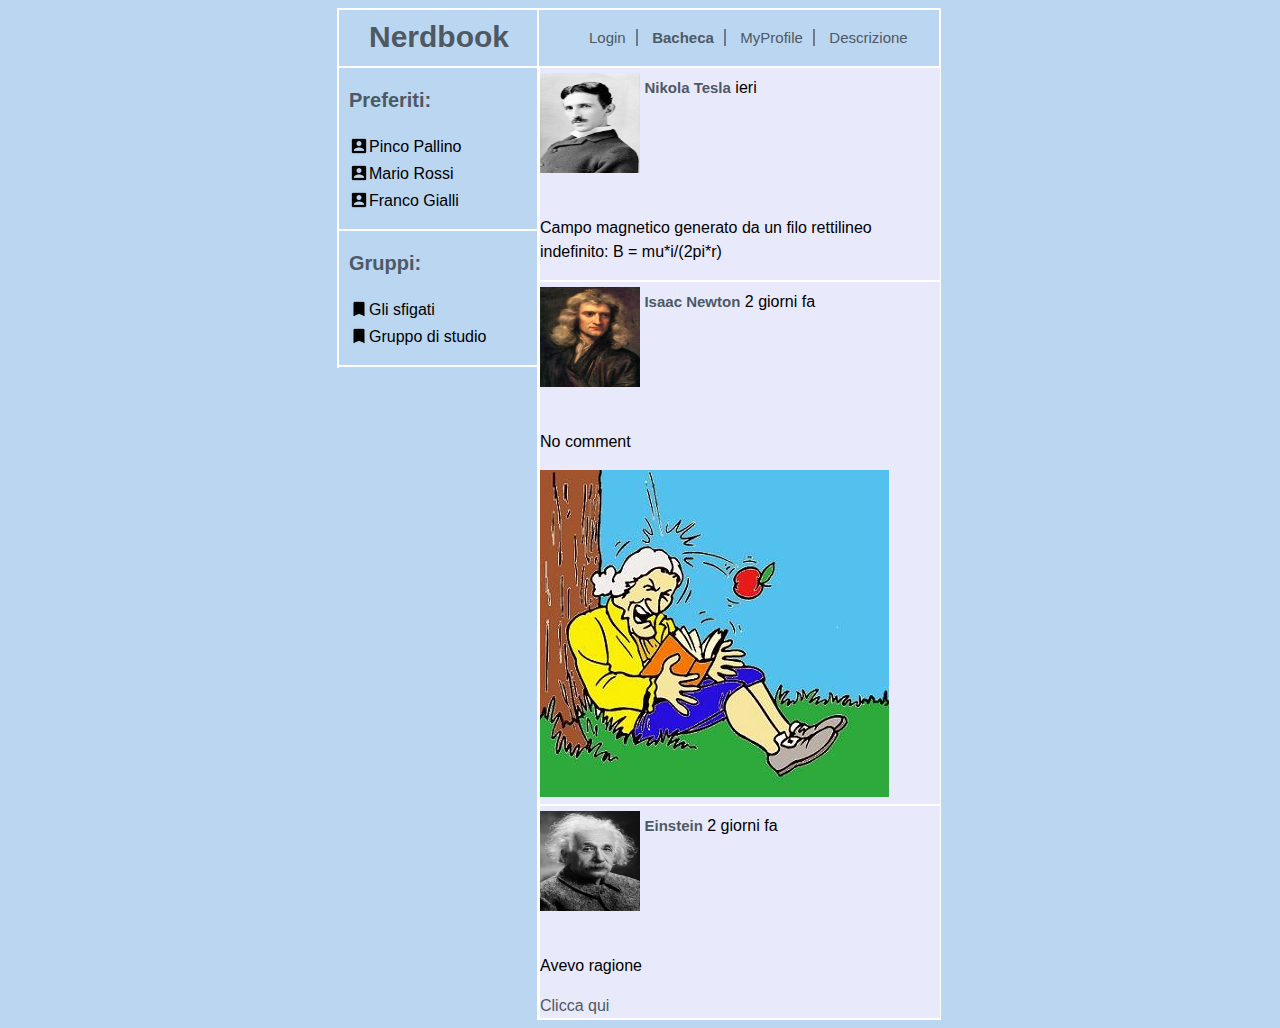
==== web/M2/bacheca.html @ 181e697b "Commit m2" ====
<!DOCTYPE html>
<html>
    <head>
       <title>NerdBook: Bacheca</title>
        <meta charset="UTF-8">
        <meta name="viewport" content="width=device-width, initial-scale=1.0">
        <meta name="author" content="Luigi Serreli">
        <meta name="keywords" content="Book">
        <link rel="stylesheet" type="text/css" href="style.css" media="screen">
    </head>
    <body>
        <div id="divBody">
            <header>
                <nav>
                    <div id="headtitle">
                        <span id="navtitle">Nerdbook</span>
                    </div>
                    <div id="linklist">
                      <ol>
                    <li><a href="login.html">Login</a></li>
                    <li class="active"><a href="bacheca.html">Bacheca</a></li>
                    <li><a href="profilo.html">MyProfile</a></li>
                    <li><a href="descrizione.html">Descrizione</a></li>
                </ol>  
                    </div>
                </nav>
            </header>
            <div id="clear"></div>
           <div id="sidebar1">
               <div id="favorite">
                   <h3>Preferiti:</h3>
                   <ol>
                       <li><div class="icon">Pinco Pallino</div></li>
                       <li><div class="icon">Mario Rossi</div></li>
                       <li><div class="icon">Franco Gialli</div></li>
               </ol>
               </div>
               <div id="groups">
                   <h3>Gruppi:</h3>
                   <ol>
                       <li><div class="icon">Gli sfigati</div></li>
                       <li><div class="icon">Gruppo di studio</div></li>
                   </ol>
               </div>
            </div>
             <div id="content">
                 <div class="posted">
                    <div class="profile">
                        <div class="profileimg">
                            <img src="img/Tesla.jpg" width="100" height="100" alt="Immagineprofilo1">  
                        </div>
                        <div class="nameanddate">
                        <div class="user"><h4>Nikola Tesla</h4>
                        </div>
                            <span class="date">ieri</span>
                        </div>
                    </div>
                    <div>
                        <p> Campo magnetico generato da un filo rettilineo indefinito: B = mu*i/(2pi*r)</p>
                        <div>
                            
                        </div>
                    </div>
                </div>
               <div class='posted'>       
                     <div class='profile'>
                         <div class='profileimg'>
                             <img src="img/Newton.jpg" width="100" height="100" alt="Immagineprofilo2">
                         </div>
                         <div class='nameanddate'>
                             <div class='user'>
                             <h4>Isaac Newton</h4>
                             </div>
                             <span>2 giorni fa</span>
                        </div>
                     </div>
                    <div>
                        <p>No comment</p>
                        <div>
                        <img src="img/mela.jpg" alt="Gravity">
                        </div>
                    </div>    
              </div>
             <div class='posted'>    
                     <div class='profile'>
                         <div class='profileimg'>
                             <img src="img/Einstein.jpg" width="100" height="100" alt="Immagineprofilo3">
                         </div>
                         <div class='nameanddate'>
                             <div class='user'>
                             <h4>Einstein</h4>
                             </div>
                             <span>2 giorni fa</span>
                        </div>
                     </div>
                    <div>
                        <p>Avevo ragione</p>
                        <div id="opzionale2">
                        <a href="https://it.wikipedia.org/wiki/Onda_gravitazionale" target="_blank" >Clicca qui</a>
                        </div>
                    </div>    
              </div>
            </div>
        </div>
    </body>
</html>
---- web/M2/style.css ----
body{
    background-color: #BAD6F0;
    font:16px/24px "Open Sans", Arial, sans-serif;
}
#navtitle{
    font-weight: bold;
    font-size: 30px;
    color: #4E5964;
    position:relative;
    top:15px;
    left:30px;
}
#divBody{
    display: block; 
    width:606px; /*Spessore bordi*/
    margin-left:auto;
    margin-right:auto;
}
h1{
    font-weight: bold;
    font-size: 30px;
    color: #4E5964;
}
h2{
   font-weight: bold;
    font-size: 22px;
    color: #4E5964; 
}
h3{
    font-weight: bold;
    font-size: 20px;
    color: #4E5964;
}
h4{
    font-weight: bold;
    font-size: 15px;
    color: #4E5964;
}
a:link{
    text-decoration: none;
    color:#4E5964;
}
a:visited{
     text-decoration: none;
     color:#4E5964;
}
a:hover{
   font-weight: bold; 
}

nav li{
    display: inline;
    font-size:15px;
    padding-right: 10px;
    padding-left: 10px;
    border-right: 2px solid #6B7B8A;
}
nav li:last-child{
    border-right:none;
}
nav li.active{
    font-weight: bold;
}

#favorite
{
 padding-left:10px;  
 border-bottom: 2px solid white; 
}

#favorite .icon:before{
    content: url(img/iconauser.png);
    position:relative;
    top:4px;
}
#groups .icon:before{
    content:url(img/icongrops.png);
    position:relative;
    top:4px;
}
#groups
{
   padding-left:10px;  
 border-bottom: 2px solid white;  
}
#favorite li, #groups li{
    list-style-type: none;
}
#groups ol, #favorite ol{
    padding:0px;
}
 #sidebar1
{
    min-height: 300px;
    width:198px;
    float:left;
    border-top:2px solid white;  
    border-left:2px solid white;
}
#content{
    min-height: 300px;
    width:402px;
    display:inline-block;
    border-left:2px solid white;
    border-top:2px solid white;
}
#headtitle{
    width:198px;
    min-height: 56px;
    float:left;
    font-weight: bold;
    color: #4E5964;
    border-left:2px solid white;
    border-top:2px solid white;
}
#linklist{
    width:400px;
    display:inline-block;
    border-left:2px solid white;
    border-top:2px solid white;
    border-right:2px solid white;
}
#clear{
    clear:both;
}
.posted{
    border-bottom:2px solid white;
    border-left:1px solid white;
    border-right:1px solid white;
    background-color: #e9e9fc;
    padding-top: 0px;
    margin-right: auto;
    margin-left: auto; /*TOGLI IL BORDO SE VIENE DISCOSTATO TROPPO DOPO LA BARRA LATERALE*/
    
}
.profile div{
    display: inline-block;
    padding-top:5px;
}
.nameanddate{
    position: relative;
    bottom:80px;
}
#desc_content{
     background-color: #e9e9fc;
}
#desc_content p{
    margin-bottom: -16px; /*VEDERE PERCHE!!!!!!!!! content nella pagina descrizione*/
}
#desc_content h2{
    margin-top: 0px;
}
/*SE LA LARGHEZZA DELLA PAGINA E' MAGGIORE O UGUALE A 1024px:*/
@media only screen and (max-width:1000px) /*+++++++++++++++CAMBIARE IN 1024++++++++++*/
{
    @media only screen and (min-width:480px)
    {
    /*SE LA LARGHEZZA E' COMPRESA FRA 480px e 1024px*/
    #sidebar1
{
    min-height: 300px;
    width:198px;
    border-top:2px solid white;  
    border-left:2px solid white;
}
}
}
@media only screen and (max-width:480px)
{
    /*SE LA LARGHEZZA DELLA PAGINA E' Minore o UGUALE A 480px:*/
    #divBody{
        width:430px;
    }
    #headtitle{
        width:400px;
        border-right:2px solid white;
        text-align:center;
        float:none;
    }
    #sidebar1{
        width:auto;
        min-height:0px;
    }
    #favorite{
 
        width:390px; /*In tutto 400, 10 di padding*/
        border-right:2px solid white;
    }
    #groups{
        width:390px;
        border-right:2px solid white;
    }
    h3{
        margin-top:0px;
    }
}
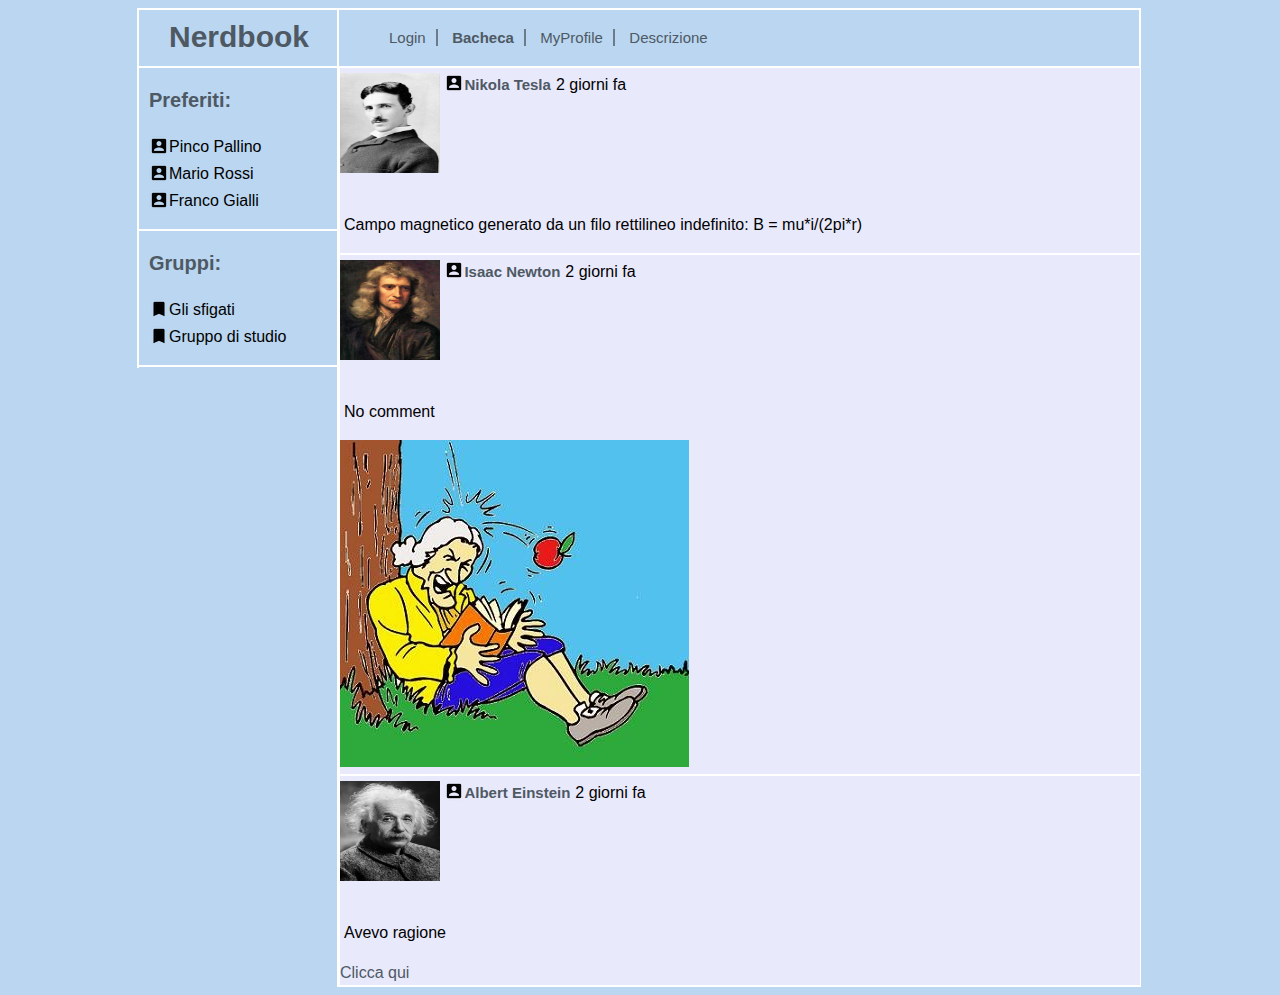
==== commit 51aed124: "update css2" ====
--- a/web/M2/bacheca.html
+++ b/web/M2/bacheca.html
@@ -50,9 +50,9 @@
                             <img src="img/Tesla.jpg" width="100" height="100" alt="Immagineprofilo1">  
                         </div>
                         <div class="nameanddate">
-                        <div class="user"><h4>Nikola Tesla</h4>
-                        </div>
-                            <span class="date">ieri</span>
+                        <div class="icon">
+                             <h4>Nikola Tesla</h4></div>
+                             <div class="datepost">2 giorni fa</div>
                         </div>
                     </div>
                     <div>
@@ -62,16 +62,15 @@
                         </div>
                     </div>
                 </div>
-               <div class='posted'>       
+               <div class="posted">       
                      <div class='profile'>
-                         <div class='profileimg'>
+                         <div class="profileimg">
                              <img src="img/Newton.jpg" width="100" height="100" alt="Immagineprofilo2">
                          </div>
-                         <div class='nameanddate'>
-                             <div class='user'>
-                             <h4>Isaac Newton</h4>
-                             </div>
-                             <span>2 giorni fa</span>
+                         <div class='nameanddate'> 
+                             <div class="icon">
+                             <h4>Isaac Newton</h4></div>
+                             <div class="datepost">2 giorni fa</div>
                         </div>
                      </div>
                     <div>
@@ -87,10 +86,9 @@
                              <img src="img/Einstein.jpg" width="100" height="100" alt="Immagineprofilo3">
                          </div>
                          <div class='nameanddate'>
-                             <div class='user'>
-                             <h4>Einstein</h4>
-                             </div>
-                             <span>2 giorni fa</span>
+                             <div class="icon">
+                             <h4>Albert Einstein</h4></div>
+                             <div class="datepost">2 giorni fa</div>
                         </div>
                      </div>
                     <div>
--- a/web/M2/style.css
+++ b/web/M2/style.css
@@ -12,7 +12,7 @@
 }
 #divBody{
     display: block; 
-    width:606px; /*Spessore bordi*/
+    width:1006px; /*6px di Spessore bordi*/
     margin-left:auto;
     margin-right:auto;
 }
@@ -35,6 +35,7 @@
     font-weight: bold;
     font-size: 15px;
     color: #4E5964;
+    margin-top:0px;
 }
 a:link{
     text-decoration: none;
@@ -46,6 +47,9 @@
 }
 a:hover{
    font-weight: bold; 
+}
+p{
+    padding-left:4px;
 }
 
 nav li{
@@ -67,12 +71,19 @@
  padding-left:10px;  
  border-bottom: 2px solid white; 
 }
-
+.nameanddate{
+    position: relative;
+    bottom: 80px;
+}
+.nameanddate .icon:before{
+    content: url(img/iconauser.png);
+}
 #favorite .icon:before{
     content: url(img/iconauser.png);
     position:relative;
     top:4px;
 }
+
 #groups .icon:before{
     content:url(img/icongrops.png);
     position:relative;
@@ -99,7 +110,7 @@
 }
 #content{
     min-height: 300px;
-    width:402px;
+    width:802px;
     display:inline-block;
     border-left:2px solid white;
     border-top:2px solid white;
@@ -114,7 +125,7 @@
     border-top:2px solid white;
 }
 #linklist{
-    width:400px;
+    width:800px;
     display:inline-block;
     border-left:2px solid white;
     border-top:2px solid white;
@@ -134,12 +145,8 @@
     
 }
 .profile div{
-    display: inline-block;
+    display: inline-flex;
     padding-top:5px;
-}
-.nameanddate{
-    position: relative;
-    bottom:80px;
 }
 #desc_content{
      background-color: #e9e9fc;
@@ -150,19 +157,20 @@
 #desc_content h2{
     margin-top: 0px;
 }
+.datepost{
+    padding-left:5px;
+}
 /*SE LA LARGHEZZA DELLA PAGINA E' MAGGIORE O UGUALE A 1024px:*/
-@media only screen and (max-width:1000px) /*+++++++++++++++CAMBIARE IN 1024++++++++++*/
-{
-    @media only screen and (min-width:480px)
-    {
-    /*SE LA LARGHEZZA E' COMPRESA FRA 480px e 1024px*/
-    #sidebar1
-{
-    min-height: 300px;
-    width:198px;
-    border-top:2px solid white;  
-    border-left:2px solid white;
-}
+@media only screen and (max-width:1024px) and (min-width:480px) /*+++++++++++++++CAMBIARE IN 1024++++++++++*/
+{   
+    #divBody{
+        width:806px;
+    }
+    #linklist{
+    width:600px;
+    }
+    #content{
+    width:602px;
 }
 }
 @media only screen and (max-width:480px)
@@ -170,6 +178,9 @@
     /*SE LA LARGHEZZA DELLA PAGINA E' Minore o UGUALE A 480px:*/
     #divBody{
         width:430px;
+    }
+    #linklist{
+        width:400px;
     }
     #headtitle{
         width:400px;
@@ -181,6 +192,9 @@
         width:auto;
         min-height:0px;
     }
+    #content{
+        width:402px;
+    }
     #favorite{
  
         width:390px; /*In tutto 400, 10 di padding*/
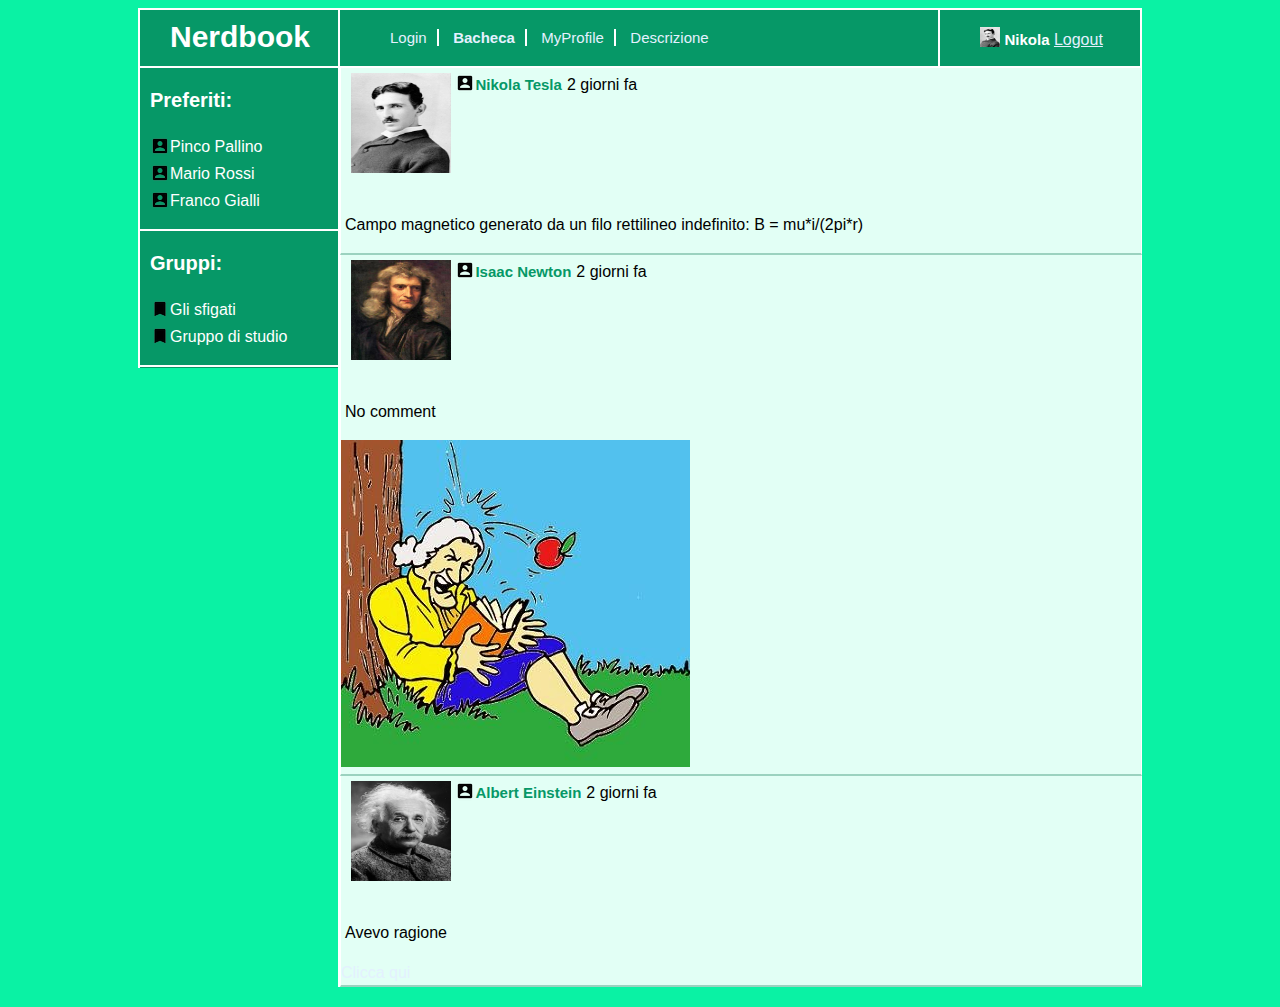
==== commit 39c5ccfc: "bacheca quasi finita" ====
--- a/web/M2/bacheca.html
+++ b/web/M2/bacheca.html
@@ -23,6 +23,14 @@
                     <li><a href="descrizione.html">Descrizione</a></li>
                 </ol>  
                     </div>
+                    <div id="blocklogin">
+                        <div id="logoutblock">
+                         <img src="img/Tesla.jpg" width="20" height="20" alt="Immagineprofilo1">
+                         <h4>Nikola</h4>
+                         <a href="login.html">Logout</a>
+                        </div>
+                    </div>
+            
                 </nav>
             </header>
             <div id="clear"></div>
--- a/web/M2/style.css
+++ b/web/M2/style.css
@@ -1,21 +1,23 @@
 body{
-    background-color: #BAD6F0;
+    background-color: #0AF2A4;
     font:16px/24px "Open Sans", Arial, sans-serif;
+    color:white;
 }
 #navtitle{
-    font-weight: bold;
     font-size: 30px;
-    color: #4E5964;
+    color: #ffffff;
     position:relative;
     top:15px;
     left:30px;
 }
 #divBody{
     display: block; 
-    width:1006px; /*6px di Spessore bordi*/
     margin-left:auto;
     margin-right:auto;
-}
+    margin-bottom: 20px;
+    width:1004px;
+}
+
 h1{
     font-weight: bold;
     font-size: 30px;
@@ -29,21 +31,21 @@
 h3{
     font-weight: bold;
     font-size: 20px;
-    color: #4E5964;
+    color: #ffffff;
 }
 h4{
     font-weight: bold;
     font-size: 15px;
-    color: #4E5964;
+    color: #069867;
     margin-top:0px;
 }
 a:link{
     text-decoration: none;
-    color:#4E5964;
+    color:#e4f1ff;
 }
 a:visited{
      text-decoration: none;
-     color:#4E5964;
+     color:#e4f1ff;
 }
 a:hover{
    font-weight: bold; 
@@ -57,7 +59,7 @@
     font-size:15px;
     padding-right: 10px;
     padding-left: 10px;
-    border-right: 2px solid #6B7B8A;
+    border-right: 2px solid #ffffff;
 }
 nav li:last-child{
     border-right:none;
@@ -102,6 +104,7 @@
 }
  #sidebar1
 {
+    background-color:#069867;
     min-height: 300px;
     width:198px;
     float:left;
@@ -111,38 +114,68 @@
 #content{
     min-height: 300px;
     width:802px;
+    background-color: #759bbf;
     display:inline-block;
     border-left:2px solid white;
     border-top:2px solid white;
+}
+#content div{ /*Definisco che dentro qualsiasi div all'interno di content le scritte devono essere del colore indicato'*/
+    color:#000000;
 }
 #headtitle{
     width:198px;
     min-height: 56px;
     float:left;
     font-weight: bold;
-    color: #4E5964;
-    border-left:2px solid white;
-    border-top:2px solid white;
+    border-left:2px solid white;
+    border-top:2px solid white;
+    background-color:#069867;
 }
 #linklist{
-    width:800px;
+    width:598px;
     display:inline-block;
     border-left:2px solid white;
     border-top:2px solid white;
     border-right:2px solid white;
-}
+    background-color:#069867;
+}
+#blocklogin{
+    float:right;
+    width:200px;
+    min-height:56px;
+    border-right:2px solid white;
+    border-top:2px solid white;
+    background-color:#069867;
+}
+#logoutblock{
+    margin-left:40px;
+    margin-top:15px;
+}
+#logoutblock img{
+    display: inline;
+    position:relative;
+    top:2px;
+}
+#logoutblock h4{
+   display: inline;
+   color:#ffffff;
+}
+#logoutblock a{
+    text-decoration: underline;
+}
+
 #clear{
     clear:both;
 }
 .posted{
-    border-bottom:2px solid white;
+    border-bottom:2px solid #9bd2bf;
     border-left:1px solid white;
     border-right:1px solid white;
-    background-color: #e9e9fc;
+    background-color: #e2fff5;
     padding-top: 0px;
-    margin-right: auto;
-    margin-left: auto; /*TOGLI IL BORDO SE VIENE DISCOSTATO TROPPO DOPO LA BARRA LATERALE*/
-    
+}
+.profile{
+    padding-left:10px;
 }
 .profile div{
     display: inline-flex;
@@ -160,17 +193,25 @@
 .datepost{
     padding-left:5px;
 }
-/*SE LA LARGHEZZA DELLA PAGINA E' MAGGIORE O UGUALE A 1024px:*/
-@media only screen and (max-width:1024px) and (min-width:480px) /*+++++++++++++++CAMBIARE IN 1024++++++++++*/
+/*SE LA LARGHEZZA DELLA PAGINA E' COMPRESA FRA 480px e 1024:*/
+@media only screen and (max-width:1024px) and (min-width:480px)
 {   
     #divBody{
         width:806px;
     }
     #linklist{
-    width:600px;
+    width:470px;
     }
     #content{
-    width:602px;
+    
+    width:604px;
+}
+    #blocklogin{
+    width:130px;
+}
+    #logoutblock{
+    margin-left: 10px; 
+    margin-top:0px;
 }
 }
 @media only screen and (max-width:480px)
@@ -207,4 +248,14 @@
     h3{
         margin-top:0px;
     }
-}+    #logoutblock{
+        margin-left: 150px;
+        margin-top:0px;
+    }
+    #blocklogin{
+        width:400px;
+        float:none;
+        min-height: 20px;
+        border-left:2px solid white;
+    }
+}
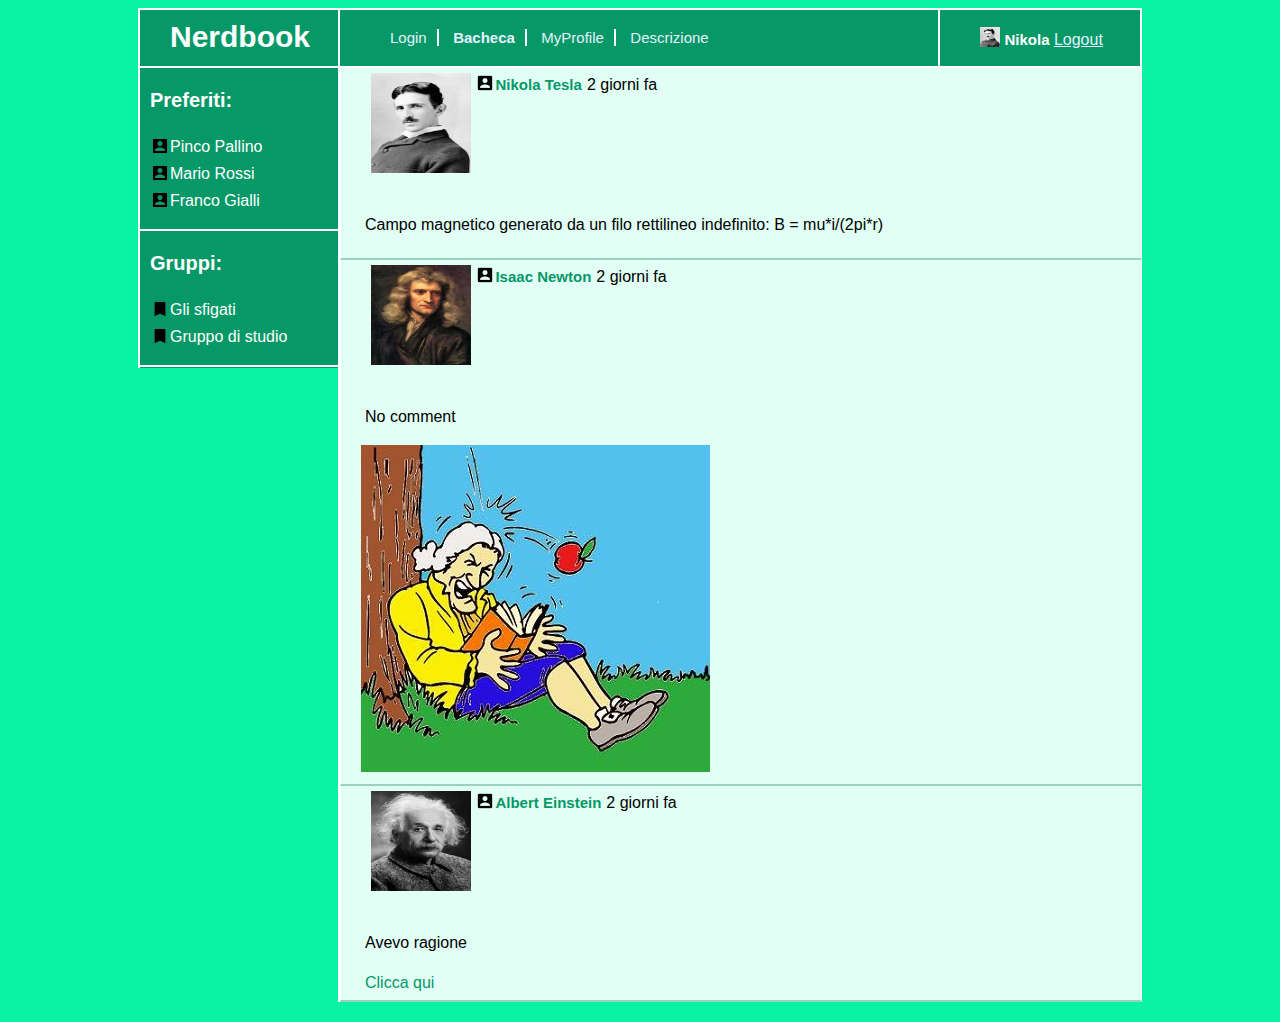
==== commit 9cfbf7f8: "login" ====
--- a/web/M2/bacheca.html
+++ b/web/M2/bacheca.html
@@ -53,7 +53,8 @@
             </div>
              <div id="content">
                  <div class="posted">
-                    <div class="profile">
+                     <div class="postedcontent">
+                      <div class="profile">
                         <div class="profileimg">
                             <img src="img/Tesla.jpg" width="100" height="100" alt="Immagineprofilo1">  
                         </div>
@@ -68,9 +69,11 @@
                         <div>
                             
                         </div>
-                    </div>
+                      </div>
+                     </div>
                 </div>
-               <div class="posted">       
+               <div class="posted">    
+                   <div class="postedcontent">
                      <div class='profile'>
                          <div class="profileimg">
                              <img src="img/Newton.jpg" width="100" height="100" alt="Immagineprofilo2">
@@ -86,9 +89,11 @@
                         <div>
                         <img src="img/mela.jpg" alt="Gravity">
                         </div>
-                    </div>    
+                    </div>
+                   </div>
               </div>
-             <div class='posted'>    
+             <div class='posted'> 
+                 <div class="postedcontent">
                      <div class='profile'>
                          <div class='profileimg'>
                              <img src="img/Einstein.jpg" width="100" height="100" alt="Immagineprofilo3">
@@ -101,11 +106,12 @@
                      </div>
                     <div>
                         <p>Avevo ragione</p>
-                        <div id="opzionale2">
+                        <div class="opzionale2">
                         <a href="https://it.wikipedia.org/wiki/Onda_gravitazionale" target="_blank" >Clicca qui</a>
                         </div>
                     </div>    
-              </div>
+                 </div>
+             </div>
             </div>
         </div>
     </body>
--- a/web/M2/style.css
+++ b/web/M2/style.css
@@ -39,21 +39,27 @@
     color: #069867;
     margin-top:0px;
 }
+
+a:visited{
+    text-decoration: none;
+    color:#e4f1ff;
+}
 a:link{
     text-decoration: none;
     color:#e4f1ff;
 }
-a:visited{
-     text-decoration: none;
-     color:#e4f1ff;
-}
+
 a:hover{
    font-weight: bold; 
 }
 p{
     padding-left:4px;
 }
-
+input:focus{
+   outline: none;
+   border-color:#ccffcc;
+   box-shadow: 0 0 10px #ccffcc;
+}
 nav li{
     display: inline;
     font-size:15px;
@@ -114,7 +120,7 @@
 #content{
     min-height: 300px;
     width:802px;
-    background-color: #759bbf;
+    background-color: #e2fff5;
     display:inline-block;
     border-left:2px solid white;
     border-top:2px solid white;
@@ -174,6 +180,13 @@
     background-color: #e2fff5;
     padding-top: 0px;
 }
+.postedcontent{
+    padding-left:20px;
+    padding-bottom:5px;
+}
+#content a:link, #content a:visited{
+    color:#069867; /*SE NON CAMBIO NON SI VEDE CON LO SFONDO CHE HO SCELTO*/
+}
 .profile{
     padding-left:10px;
 }
@@ -182,16 +195,35 @@
     padding-top:5px;
 }
 #desc_content{
-     background-color: #e9e9fc;
-}
-#desc_content p{
-    margin-bottom: -16px; /*VEDERE PERCHE!!!!!!!!! content nella pagina descrizione*/
+     background-color: #e2fff5;
 }
 #desc_content h2{
     margin-top: 0px;
 }
 .datepost{
     padding-left:5px;
+}
+.opzionale2{
+    padding-left:4px;
+}
+#log{
+    width:200px;
+    padding-top:50px;
+    margin-left:auto;
+    margin-right:auto;
+}
+#log input{
+    width:85%;
+    border-radius: 5px;
+}
+#log button{
+    width:87%; /*Il bottone risulta leggermente + corto degli imputs*/
+    background: rgba(6, 152, 103, 0.38);
+    border-radius: 5px;
+    box-shadow: inset -1px -2px 4px 0px rgb(155, 234, 208);
+}
+#log div{
+    padding-bottom:4px;
 }
 /*SE LA LARGHEZZA DELLA PAGINA E' COMPRESA FRA 480px e 1024:*/
 @media only screen and (max-width:1024px) and (min-width:480px)
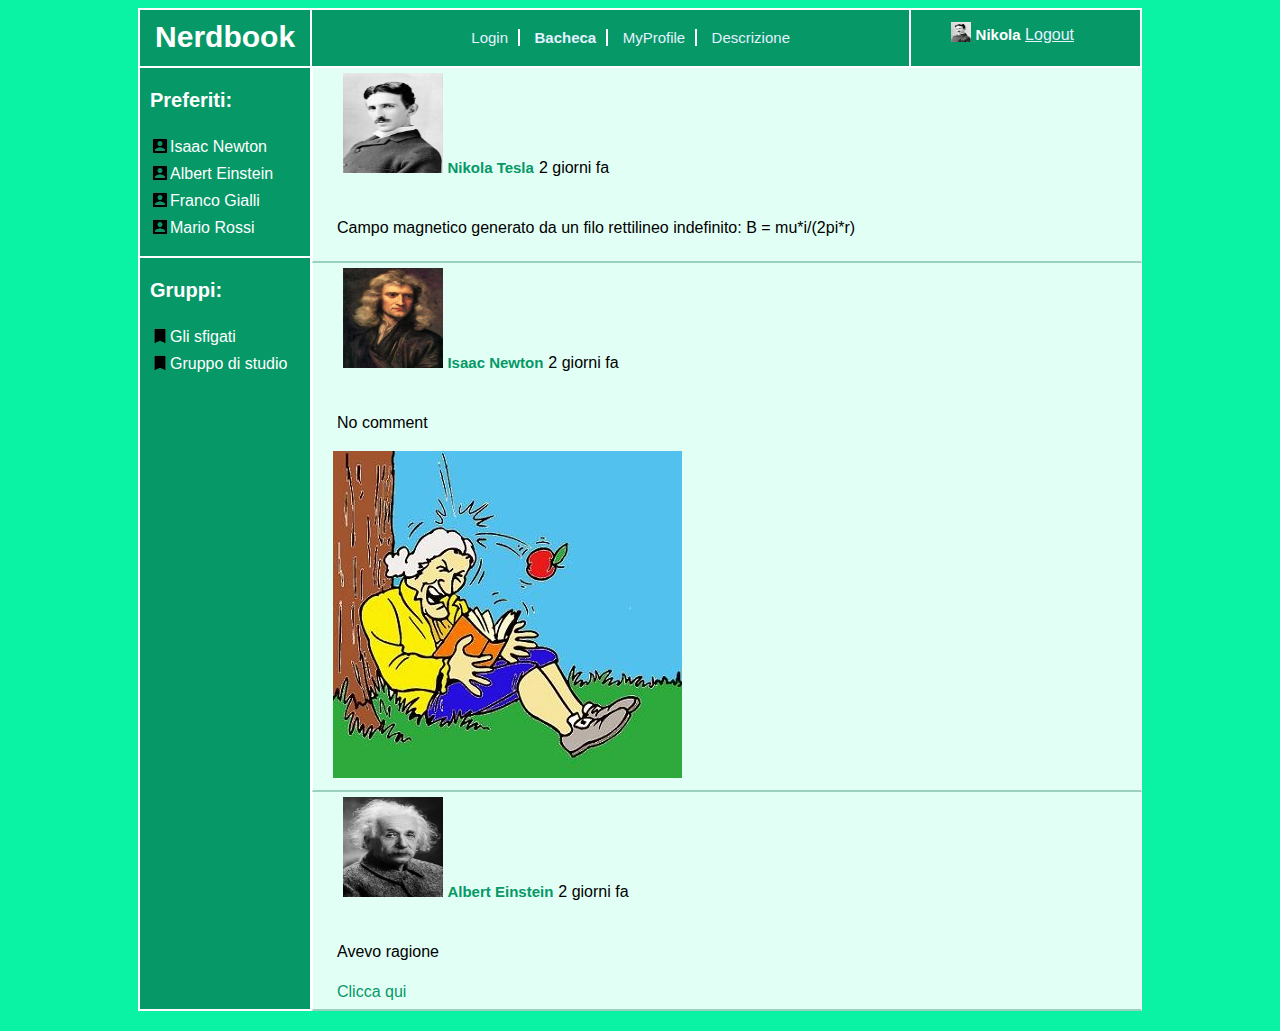
==== commit 1747747b: "miglioramento struttura e dinamicità" ====
--- a/web/M2/bacheca.html
+++ b/web/M2/bacheca.html
@@ -8,42 +8,39 @@
         <meta name="keywords" content="Book">
         <link rel="stylesheet" type="text/css" href="style.css" media="screen">
     </head>
-    <body>
-        <div id="divBody">
-            <header>
-                <nav>
-                    <div id="headtitle">
-                        <span id="navtitle">Nerdbook</span>
-                    </div>
-                    <div id="linklist">
-                      <ol>
+      <body>
+        <header>
+            <div id="headtitle">
+                <span id="navtitle">Nerdbook</span>
+            </div>
+            <nav>
+                 <ol>
                     <li><a href="login.html">Login</a></li>
                     <li class="active"><a href="bacheca.html">Bacheca</a></li>
                     <li><a href="profilo.html">MyProfile</a></li>
                     <li><a href="descrizione.html">Descrizione</a></li>
                 </ol>  
-                    </div>
-                    <div id="blocklogin">
-                        <div id="logoutblock">
+            </nav>
+            <div id="blocklogin">
+                <div id="logoutblock">
                          <img src="img/Tesla.jpg" width="20" height="20" alt="Immagineprofilo1">
                          <h4>Nikola</h4>
                          <a href="login.html">Logout</a>
                         </div>
-                    </div>
-            
-                </nav>
-            </header>
-            <div id="clear"></div>
-           <div id="sidebar1">
-               <div id="favorite">
+            </div>
+        </header>
+        <div id="divBody">
+            <div id="sidebar1">
+                 <div id="favorite">
                    <h3>Preferiti:</h3>
                    <ol>
-                       <li><div class="icon">Pinco Pallino</div></li>
+                       <li><div class="icon">Isaac Newton</div></li>
+                       <li><div class="icon">Albert Einstein</div></li>
+                       <li><div class="icon">Franco Gialli</div></li>
                        <li><div class="icon">Mario Rossi</div></li>
-                       <li><div class="icon">Franco Gialli</div></li>
                </ol>
                </div>
-               <div id="groups">
+                <div id="groups">
                    <h3>Gruppi:</h3>
                    <ol>
                        <li><div class="icon">Gli sfigati</div></li>
@@ -51,7 +48,7 @@
                    </ol>
                </div>
             </div>
-             <div id="content">
+              <div id="content">
                  <div class="posted">
                      <div class="postedcontent">
                       <div class="profile">
@@ -115,4 +112,4 @@
             </div>
         </div>
     </body>
-</html>
+ </html>
--- a/web/M2/style.css
+++ b/web/M2/style.css
@@ -1,64 +1,86 @@
+/*GENERALI PAGINA*/
+
+h1{
+    font-weight: bold;
+    font-size: 30px;
+    color: #4E5964;
+}
+h2{
+   font-weight: bold;
+    font-size: 22px;
+    color: #4E5964; 
+}
+h3{
+    font-weight: bold;
+    font-size: 20px;
+    color: #ffffff;
+}
+h4{
+    font-weight: bold;
+    font-size: 15px;
+    color: #069867;
+    margin-top:0px;
+}
+
+a:visited{
+    text-decoration: none;
+    color:#e4f1ff;
+}
+a:link{
+    text-decoration: none;
+    color:#e4f1ff;
+}
+
+a:hover{
+   font-weight: bold; 
+}
+p{
+    padding-left:4px;
+}
+input:focus{
+   outline: none;
+   border-color:#ccffcc;
+   box-shadow: 0 0 10px #ccffcc;
+}
 body{
     background-color: #0AF2A4;
     font:16px/24px "Open Sans", Arial, sans-serif;
-    color:white;
+    color:white; 
+    margin-bottom: 20px;
+    width:1004px;
+    margin-left:auto;
+    margin-right:auto;
+}
+/*HEADER*/
+header{
+    width:100%;
+    display: flex;
+}
+nav{
+    width:60%;
+    background:red;
+    text-align: center;
+    float:left;
+    border-left:2px solid white;
+    border-top:2px solid white;
+    border-right:2px solid white;
+    background-color:#069867;
 }
 #navtitle{
     font-size: 30px;
     color: #ffffff;
     position:relative;
     top:15px;
-    left:30px;
-}
-#divBody{
-    display: block; 
-    margin-left:auto;
-    margin-right:auto;
-    margin-bottom: 20px;
-    width:1004px;
-}
-
-h1{
-    font-weight: bold;
-    font-size: 30px;
-    color: #4E5964;
-}
-h2{
-   font-weight: bold;
-    font-size: 22px;
-    color: #4E5964; 
-}
-h3{
-    font-weight: bold;
-    font-size: 20px;
-    color: #ffffff;
-}
-h4{
-    font-weight: bold;
-    font-size: 15px;
-    color: #069867;
-    margin-top:0px;
-}
-
-a:visited{
-    text-decoration: none;
-    color:#e4f1ff;
-}
-a:link{
-    text-decoration: none;
-    color:#e4f1ff;
-}
-
-a:hover{
-   font-weight: bold; 
-}
-p{
-    padding-left:4px;
-}
-input:focus{
-   outline: none;
-   border-color:#ccffcc;
-   box-shadow: 0 0 10px #ccffcc;
+    min-width: 150px;
+}
+#headtitle{
+    width:17.1%;
+    float:left;
+    text-align: center;
+    font-weight: bold;
+    border-left:2px solid white;
+    border-top:2px solid white;
+    background-color:#069867;
 }
 nav li{
     display: inline;
@@ -73,25 +95,59 @@
 nav li.active{
     font-weight: bold;
 }
-
-#favorite
-{
+#blocklogin{
+    width:23%;
+    float:left;
+    border-right:2px solid white;
+    border-top:2px solid white;
+    background-color:#069867;
+}
+#logoutblock{
+    margin-left:40px;
+    margin-top:10px;
+}
+#logoutblock img{
+    display: inline;
+    position:relative;
+    top:2px;
+}
+#logoutblock h4{
+   display: inline;
+   color:#ffffff;
+}
+#logoutblock a{
+    text-decoration: underline;
+}
+/*Body,corpo centrale*/
+#divBody{
+    width:100%;
+    background:pink;
+    display:flex;
+}
+/*CONTENUTO A SINISTRA*/
+#sidebar1{
+  width:17%;  
+  background:white;
+  background-color:#069867;
+  border-top:2px solid white;  
+  border-left:2px solid white;
+  border-bottom: 2px solid white;
+}
+#favorite{
  padding-left:10px;  
  border-bottom: 2px solid white; 
-}
-.nameanddate{
-    position: relative;
-    bottom: 80px;
-}
-.nameanddate .icon:before{
-    content: url(img/iconauser.png);
 }
 #favorite .icon:before{
     content: url(img/iconauser.png);
     position:relative;
     top:4px;
 }
-
+#favorite li, #groups li{
+    list-style-type: none;
+}
+#groups ol, #favorite ol{
+    padding:0px;
+}
 #groups .icon:before{
     content:url(img/icongrops.png);
     position:relative;
@@ -99,27 +155,11 @@
 }
 #groups
 {
-   padding-left:10px;  
- border-bottom: 2px solid white;  
-}
-#favorite li, #groups li{
-    list-style-type: none;
-}
-#groups ol, #favorite ol{
-    padding:0px;
-}
- #sidebar1
-{
-    background-color:#069867;
-    min-height: 300px;
-    width:198px;
-    float:left;
-    border-top:2px solid white;  
-    border-left:2px solid white;
-}
+   padding-left:10px;    
+}
+/*CONTENUTO AL CENTRO*/
 #content{
-    min-height: 300px;
-    width:802px;
+    width:83%;
     background-color: #e2fff5;
     display:inline-block;
     border-left:2px solid white;
@@ -127,51 +167,6 @@
 }
 #content div{ /*Definisco che dentro qualsiasi div all'interno di content le scritte devono essere del colore indicato'*/
     color:#000000;
-}
-#headtitle{
-    width:198px;
-    min-height: 56px;
-    float:left;
-    font-weight: bold;
-    border-left:2px solid white;
-    border-top:2px solid white;
-    background-color:#069867;
-}
-#linklist{
-    width:598px;
-    display:inline-block;
-    border-left:2px solid white;
-    border-top:2px solid white;
-    border-right:2px solid white;
-    background-color:#069867;
-}
-#blocklogin{
-    float:right;
-    width:200px;
-    min-height:56px;
-    border-right:2px solid white;
-    border-top:2px solid white;
-    background-color:#069867;
-}
-#logoutblock{
-    margin-left:40px;
-    margin-top:15px;
-}
-#logoutblock img{
-    display: inline;
-    position:relative;
-    top:2px;
-}
-#logoutblock h4{
-   display: inline;
-   color:#ffffff;
-}
-#logoutblock a{
-    text-decoration: underline;
-}
-
-#clear{
-    clear:both;
 }
 .posted{
     border-bottom:2px solid #9bd2bf;
@@ -212,11 +207,11 @@
     margin-left:auto;
     margin-right:auto;
 }
-#log input{
+input{
     width:85%;
     border-radius: 5px;
 }
-#log button{
+button{
     width:87%; /*Il bottone risulta leggermente + corto degli imputs*/
     background: rgba(6, 152, 103, 0.38);
     border-radius: 5px;
@@ -225,31 +220,57 @@
 #log div{
     padding-bottom:4px;
 }
+#contentidentity{
+   width:90%;
+   display:block;
+   padding-top:10px;
+   margin-left:auto;
+   margin-right:auto;
+}
+#img{
+    display:inline-block;
+    padding-left:20px; 
+    float:left;
+    padding-right:10px
+}
+#dataprofile{
+    width:200px;
+    padding-left:20px;
+    display:inline-block;
+    padding-bottom:20px;
+}
+#img input{
+    width:70%;
+    font-size:10px;
+}
+
 /*SE LA LARGHEZZA DELLA PAGINA E' COMPRESA FRA 480px e 1024:*/
 @media only screen and (max-width:1024px) and (min-width:480px)
 {   
-    #divBody{
-        width:806px;
-    }
-    #linklist{
-    width:470px;
-    }
-    #content{
-    
-    width:604px;
-}
-    #blocklogin{
-    width:130px;
-}
-    #logoutblock{
-    margin-left: 10px; 
-    margin-top:0px;
-}
-}
+body{
+ width:70%;
+ min-width:650px;
+}
+#sidebar1{
+    min-width:150px;
+}
+#headtitle{
+    min-width: 150px;
+}
+nav{
+    min-width:400px;
+}
+#logoutblock{
+    margin-left:5px;
+    margin-top:10px;
+}
+}
+
+
 @media only screen and (max-width:480px)
 {
     /*SE LA LARGHEZZA DELLA PAGINA E' Minore o UGUALE A 480px:*/
-    #divBody{
+    body{
         width:430px;
     }
     #linklist{
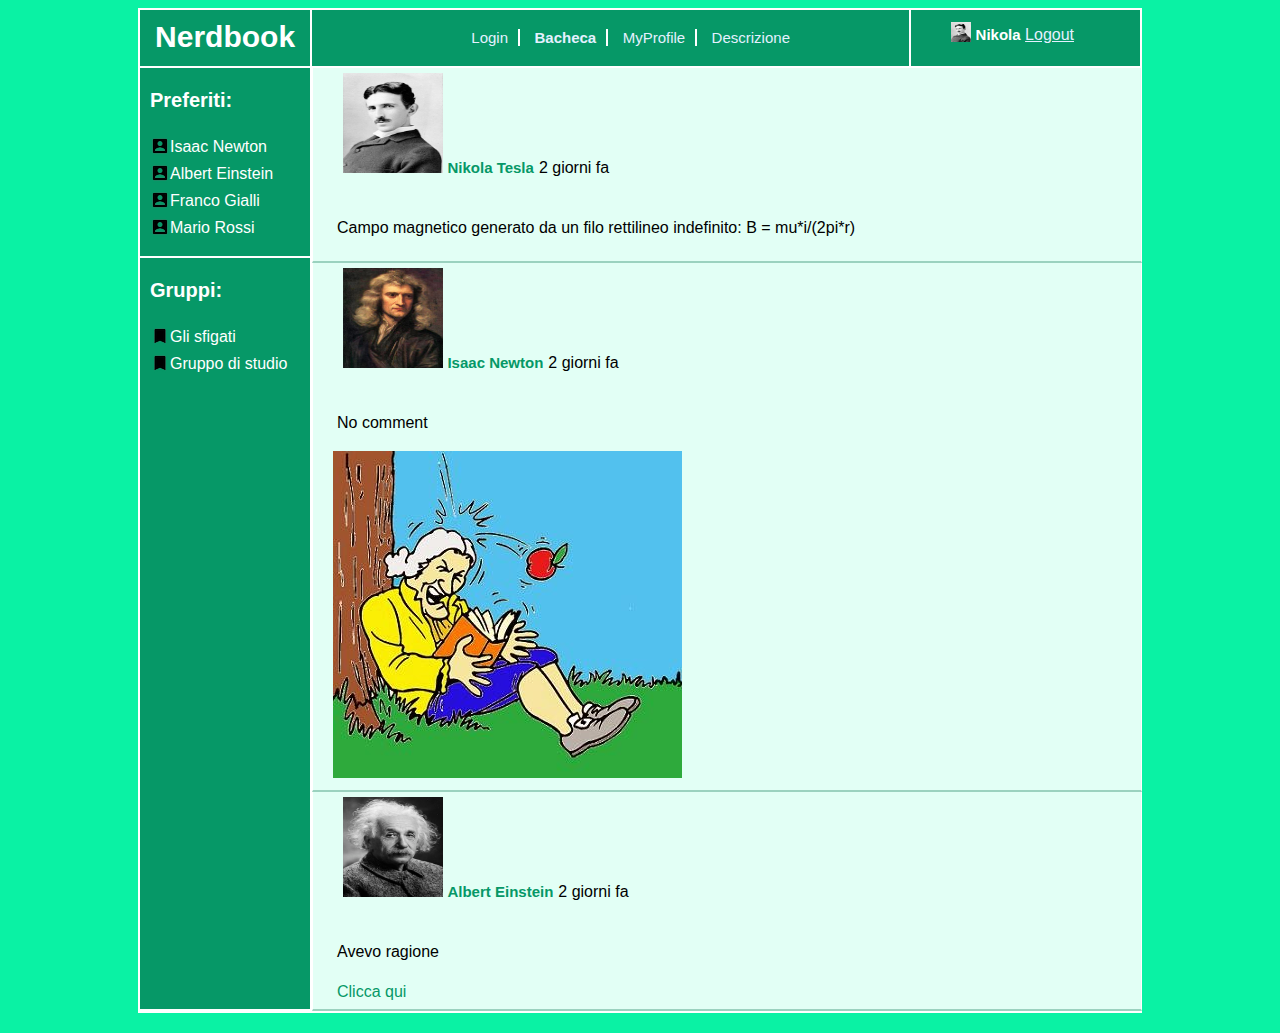
==== commit f63eba0f: "consegna M2" ====
--- a/web/M2/bacheca.html
+++ b/web/M2/bacheca.html
@@ -1,20 +1,20 @@
 <!DOCTYPE html>
 <html>
     <head>
-       <title>NerdBook: Bacheca</title>
+        <title>NerdBook: Bacheca</title>
         <meta charset="UTF-8">
         <meta name="viewport" content="width=device-width, initial-scale=1.0">
         <meta name="author" content="Luigi Serreli">
         <meta name="keywords" content="Book">
         <link rel="stylesheet" type="text/css" href="style.css" media="screen">
-    </head>
-      <body>
+    </head> 
+    <body>
         <header>
             <div id="headtitle">
                 <span id="navtitle">Nerdbook</span>
             </div>
             <nav>
-                 <ol>
+                <ol>
                     <li><a href="login.html">Login</a></li>
                     <li class="active"><a href="bacheca.html">Bacheca</a></li>
                     <li><a href="profilo.html">MyProfile</a></li>
@@ -23,93 +23,93 @@
             </nav>
             <div id="blocklogin">
                 <div id="logoutblock">
-                         <img src="img/Tesla.jpg" width="20" height="20" alt="Immagineprofilo1">
-                         <h4>Nikola</h4>
-                         <a href="login.html">Logout</a>
-                        </div>
+                    <img src="img/Tesla.jpg" width="20" height="20" alt="Immagineprofilo1">
+                    <h4>Nikola</h4>
+                    <a href="login.html">Logout</a>
+                </div>
             </div>
         </header>
         <div id="divBody">
             <div id="sidebar1">
-                 <div id="favorite">
-                   <h3>Preferiti:</h3>
-                   <ol>
-                       <li><div class="icon">Isaac Newton</div></li>
-                       <li><div class="icon">Albert Einstein</div></li>
-                       <li><div class="icon">Franco Gialli</div></li>
-                       <li><div class="icon">Mario Rossi</div></li>
-               </ol>
-               </div>
+                <div id="favorite">
+                    <h3>Preferiti:</h3>
+                    <ol>
+                        <li><div class="icon">Isaac Newton</div></li>
+                        <li><div class="icon">Albert Einstein</div></li>
+                        <li><div class="icon">Franco Gialli</div></li>
+                        <li><div class="icon">Mario Rossi</div></li>
+                    </ol>
+                </div>
                 <div id="groups">
-                   <h3>Gruppi:</h3>
-                   <ol>
-                       <li><div class="icon">Gli sfigati</div></li>
-                       <li><div class="icon">Gruppo di studio</div></li>
-                   </ol>
-               </div>
+                    <h3>Gruppi:</h3>
+                    <ol>
+                        <li><div class="icon">Gli sfigati</div></li>
+                        <li><div class="icon">Gruppo di studio</div></li>
+                    </ol>
+                </div>
             </div>
-              <div id="content">
-                 <div class="posted">
-                     <div class="postedcontent">
-                      <div class="profile">
-                        <div class="profileimg">
-                            <img src="img/Tesla.jpg" width="100" height="100" alt="Immagineprofilo1">  
+            <div id="content">
+                <div class="posted">
+                    <div class="postedcontent">
+                        <div class="profile">
+                            <div class="profileimg">
+                                <img src="img/Tesla.jpg" width="100" height="100" alt="Immagineprofilo1">  
+                            </div>
+                            <div class="nameanddate">
+                                <div class="icon">
+                                    <h4>Nikola Tesla</h4></div>
+                                <div class="datepost">2 giorni fa</div>
+                            </div>
                         </div>
-                        <div class="nameanddate">
-                        <div class="icon">
-                             <h4>Nikola Tesla</h4></div>
-                             <div class="datepost">2 giorni fa</div>
+                        <div>
+                            <p> Campo magnetico generato da un filo rettilineo indefinito: B = mu*i/(2pi*r)</p>
+                            <div>
+
+                            </div>
                         </div>
                     </div>
-                    <div>
-                        <p> Campo magnetico generato da un filo rettilineo indefinito: B = mu*i/(2pi*r)</p>
+                </div>
+                <div class="posted">    
+                    <div class="postedcontent">
+                        <div class='profile'>
+                            <div class="profileimg">
+                                <img src="img/Newton.jpg" width="100" height="100" alt="Immagineprofilo2">
+                            </div>
+                            <div class='nameanddate'> 
+                                <div class="icon">
+                                    <h4>Isaac Newton</h4></div>
+                                <div class="datepost">2 giorni fa</div>
+                            </div>
+                        </div>
                         <div>
-                            
-                        </div>
-                      </div>
-                     </div>
-                </div>
-               <div class="posted">    
-                   <div class="postedcontent">
-                     <div class='profile'>
-                         <div class="profileimg">
-                             <img src="img/Newton.jpg" width="100" height="100" alt="Immagineprofilo2">
-                         </div>
-                         <div class='nameanddate'> 
-                             <div class="icon">
-                             <h4>Isaac Newton</h4></div>
-                             <div class="datepost">2 giorni fa</div>
-                        </div>
-                     </div>
-                    <div>
-                        <p>No comment</p>
-                        <div>
-                        <img src="img/mela.jpg" alt="Gravity">
+                            <p>No comment</p>
+                            <div class="allegati">
+                                <img src="img/mela.jpg" alt="Gravity">
+                            </div>
                         </div>
                     </div>
-                   </div>
-              </div>
-             <div class='posted'> 
-                 <div class="postedcontent">
-                     <div class='profile'>
-                         <div class='profileimg'>
-                             <img src="img/Einstein.jpg" width="100" height="100" alt="Immagineprofilo3">
-                         </div>
-                         <div class='nameanddate'>
-                             <div class="icon">
-                             <h4>Albert Einstein</h4></div>
-                             <div class="datepost">2 giorni fa</div>
+                </div>
+                <div class='posted'> 
+                    <div class="postedcontent">
+                        <div class='profile'>
+                            <div class='profileimg'>
+                                <img src="img/Einstein.jpg" width="100" height="100" alt="Immagineprofilo3">
+                            </div>
+                            <div class='nameanddate'>
+                                <div class="icon">
+                                    <h4>Albert Einstein</h4></div>
+                                <div class="datepost">2 giorni fa</div>
+                            </div>
                         </div>
-                     </div>
-                    <div>
-                        <p>Avevo ragione</p>
-                        <div class="opzionale2">
-                        <a href="https://it.wikipedia.org/wiki/Onda_gravitazionale" target="_blank" >Clicca qui</a>
-                        </div>
-                    </div>    
-                 </div>
-             </div>
+                        <div>
+                            <p>Avevo ragione</p>
+                            <div class="opzionale2">
+                                <a href="https://it.wikipedia.org/wiki/Onda_gravitazionale" target="_blank" >Clicca qui</a>
+                            </div>
+                        </div>    
+                    </div>
+                </div>
             </div>
         </div>
     </body>
- </html>
+</html>
--- a/web/M2/style.css
+++ b/web/M2/style.css
@@ -6,7 +6,7 @@
     color: #4E5964;
 }
 h2{
-   font-weight: bold;
+    font-weight: bold;
     font-size: 22px;
     color: #4E5964; 
 }
@@ -32,15 +32,15 @@
 }
 
 a:hover{
-   font-weight: bold; 
+    font-weight: bold; 
 }
 p{
     padding-left:4px;
 }
 input:focus{
-   outline: none;
-   border-color:#ccffcc;
-   box-shadow: 0 0 10px #ccffcc;
+    outline: none;
+    border-color:#ccffcc;
+    box-shadow: 0 0 10px #ccffcc;
 }
 body{
     background-color: #0AF2A4;
@@ -58,7 +58,6 @@
 }
 nav{
     width:60%;
-    background:red;
     text-align: center;
     float:left;
     border-left:2px solid white;
@@ -112,50 +111,45 @@
     top:2px;
 }
 #logoutblock h4{
-   display: inline;
-   color:#ffffff;
+    display: inline;
+    color:#ffffff;
 }
 #logoutblock a{
     text-decoration: underline;
+}
+#clear{
+    display:none;
 }
 /*Body,corpo centrale*/
 #divBody{
     width:100%;
-    background:pink;
     display:flex;
+    border-bottom:2px solid white;
 }
 /*CONTENUTO A SINISTRA*/
 #sidebar1{
-  width:17%;  
-  background:white;
-  background-color:#069867;
-  border-top:2px solid white;  
-  border-left:2px solid white;
-  border-bottom: 2px solid white;
+    width:17%;  
+    background:white;
+    background-color:#069867;
+    border-top:2px solid white;  
+    border-left:2px solid white;
+    border-bottom: 2px solid white;
 }
 #favorite{
- padding-left:10px;  
- border-bottom: 2px solid white; 
-}
-#favorite .icon:before{
-    content: url(img/iconauser.png);
-    position:relative;
-    top:4px;
-}
+    padding-left:10px;  
+    border-bottom: 2px solid white; 
+}
+
 #favorite li, #groups li{
     list-style-type: none;
 }
 #groups ol, #favorite ol{
     padding:0px;
 }
-#groups .icon:before{
-    content:url(img/icongrops.png);
-    position:relative;
-    top:4px;
-}
+
 #groups
 {
-   padding-left:10px;    
+    padding-left:10px;    
 }
 /*CONTENUTO AL CENTRO*/
 #content{
@@ -190,7 +184,7 @@
     padding-top:5px;
 }
 #desc_content{
-     background-color: #e2fff5;
+    background-color: #e2fff5;
 }
 #desc_content h2{
     margin-top: 0px;
@@ -221,11 +215,11 @@
     padding-bottom:4px;
 }
 #contentidentity{
-   width:90%;
-   display:block;
-   padding-top:10px;
-   margin-left:auto;
-   margin-right:auto;
+    width:90%;
+    display:block;
+    padding-top:10px;
+    margin-left:auto;
+    margin-right:auto;
 }
 #img{
     display:inline-block;
@@ -247,23 +241,38 @@
 /*SE LA LARGHEZZA DELLA PAGINA E' COMPRESA FRA 480px e 1024:*/
 @media only screen and (max-width:1024px) and (min-width:480px)
 {   
-body{
- width:70%;
- min-width:650px;
-}
-#sidebar1{
-    min-width:150px;
-}
-#headtitle{
-    min-width: 150px;
-}
-nav{
-    min-width:400px;
-}
-#logoutblock{
-    margin-left:5px;
-    margin-top:10px;
-}
+    body{
+        width:70%;
+        min-width:650px;
+    }
+    #sidebar1{
+        width:30%;
+    }
+    #content{
+        width:70%;
+    }
+    #headtitle{
+        width: 30%;
+    }
+    #navtitle{
+        font-size:25px;
+    }
+    nav{
+        width:50%;
+        text-align: left;
+    }
+    nav li{
+        padding-left: 0px;
+        font-size: 12px;
+    }
+    #logoutblock{
+        margin-left:5px;
+        margin-top:10px;
+        font-size:15px;
+    }
+    #blocklogin{
+        width:20%;
+    }
 }
 
 
@@ -271,44 +280,68 @@
 {
     /*SE LA LARGHEZZA DELLA PAGINA E' Minore o UGUALE A 480px:*/
     body{
-        width:430px;
-    }
-    #linklist{
-        width:400px;
+        width:50%;
+        min-width:450px;
+    }
+    #divBody{
+        border-right:4px solid white;
+    }
+    header{
+        display:block;
+    }
+    #sidebar1{
+        width:35%;  
+    }
+    #content{
+        width:65%;
+    }
+    .allegati img{
+        max-width: 70%;
+    }
+    #clear{
+        display:block;
+        clear: left;
     }
     #headtitle{
-        width:400px;
-        border-right:2px solid white;
-        text-align:center;
-        float:none;
-    }
-    #sidebar1{
-        width:auto;
-        min-height:0px;
-    }
-    #content{
-        width:402px;
-    }
-    #favorite{
- 
-        width:390px; /*In tutto 400, 10 di padding*/
-        border-right:2px solid white;
-    }
-    #groups{
-        width:390px;
-        border-right:2px solid white;
-    }
-    h3{
-        margin-top:0px;
+        width:100%;
+        border-right: 2px solid white;
+        height:60px;
+    }
+    #navtitle{
+        font-size:25px;
+    }
+    nav{
+        width:100%;
+        text-align: center;
+        border-bottom:0px;
+
+    }
+    nav li{
+        padding-left: 0px;
+        font-size: 12px;
     }
     #logoutblock{
-        margin-left: 150px;
-        margin-top:0px;
-    }
-    #blocklogin{
-        width:400px;
-        float:none;
-        min-height: 20px;
+        text-align: center;
+    }
+    #blocklogin{  
+        width:100%;
         border-left:2px solid white;
-    }
-}
+        border-top:0px;
+    }
+}
+/*IMMAGINI DECORATIVE*/
+#favorite .icon:before{
+    content: url(img/iconauser.png);
+    position:relative;
+    top:4px;
+}
+#groups .icon:before{
+    content:url(img/icongrops.png);
+    position:relative;
+    top:4px;
+}
+/*Ho scelto di mettere queste immagini nel css in quanto hanno la sola funzione
+di decorare. Un' immagine non decorativa può essere un icona che richiama il
+profilo di un utente. In quel caso l'avrei richiamata con il tag html <img> 
+in quanto può avere la funzione di link o la semplice funzione di essere richiamata
+da un database*/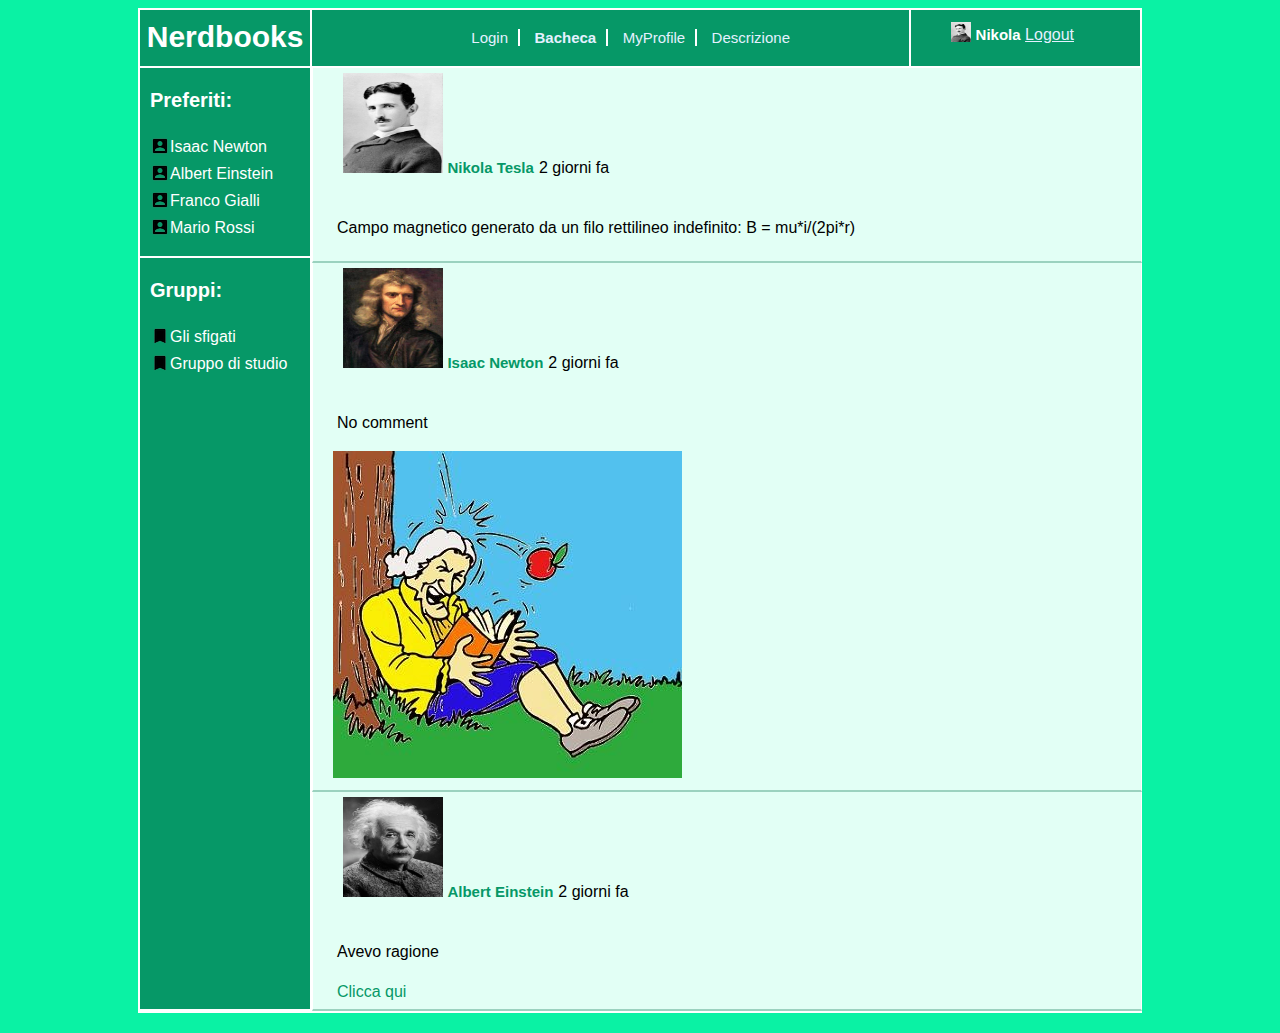
==== commit e67aa423: "consegna M2" ====
--- a/web/M2/bacheca.html
+++ b/web/M2/bacheca.html
@@ -1,7 +1,7 @@
 <!DOCTYPE html>
 <html>
     <head>
-        <title>NerdBook: Bacheca</title>
+        <title>NerdBook: Bachecaa</title>
         <meta charset="UTF-8">
         <meta name="viewport" content="width=device-width, initial-scale=1.0">
         <meta name="author" content="Luigi Serreli">
@@ -11,7 +11,7 @@
     <body>
         <header>
             <div id="headtitle">
-                <span id="navtitle">Nerdbook</span>
+                <span id="navtitle">Nerdbooks</span>
             </div>
             <nav>
                 <ol>
--- a/web/M2/style.css
+++ b/web/M2/style.css
@@ -344,4 +344,12 @@
 di decorare. Un' immagine non decorativa può essere un icona che richiama il
 profilo di un utente. In quel caso l'avrei richiamata con il tag html <img> 
 in quanto può avere la funzione di link o la semplice funzione di essere richiamata
-da un database*/+da un database*/
+
+#InvalidData{
+    position:relative;
+    left:20px;
+    top:20px;
+    font-weight: bold;
+    
+}